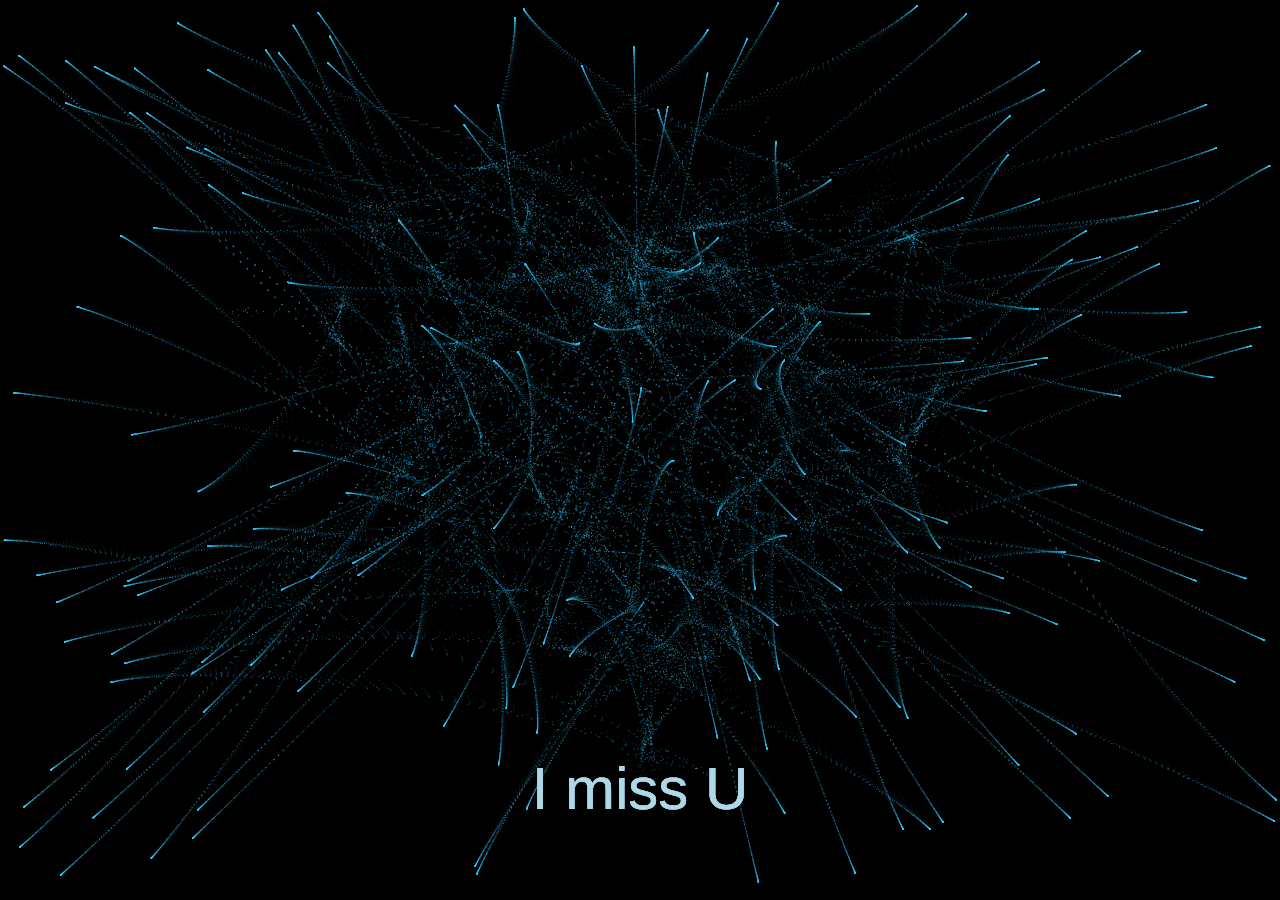
==== love.html @ 4625171a "init file" ====
<!DOCTYPE html>
<html lang="en">
<head>
  <meta charset="UTF-8">
  <meta http-equiv="X-UA-Compatible" content="IE=edge">
  <meta name="viewport" content="width=device-width, initial-scale=1.0">
  <title>Luv U</title>
  <link rel="stylesheet" href="styles/love.css">
</head>
<body>
  <canvas id="heart"></canvas>
  <audio id="backgroundMusic" loop>
    <source src="assets/blue.mp3" type="audio/mpeg">
    Your browser does not support the audio element.
  </audio>
  <script src="script/love.js"></script>
</body>
</html>
---- styles/love.css ----
canvas {
    position: absolute;
    left: 0;
    top: 0;
    width: 100%;
    height: 100%;
    background-color: rgba(0, 0, 0, 0.2);
  }
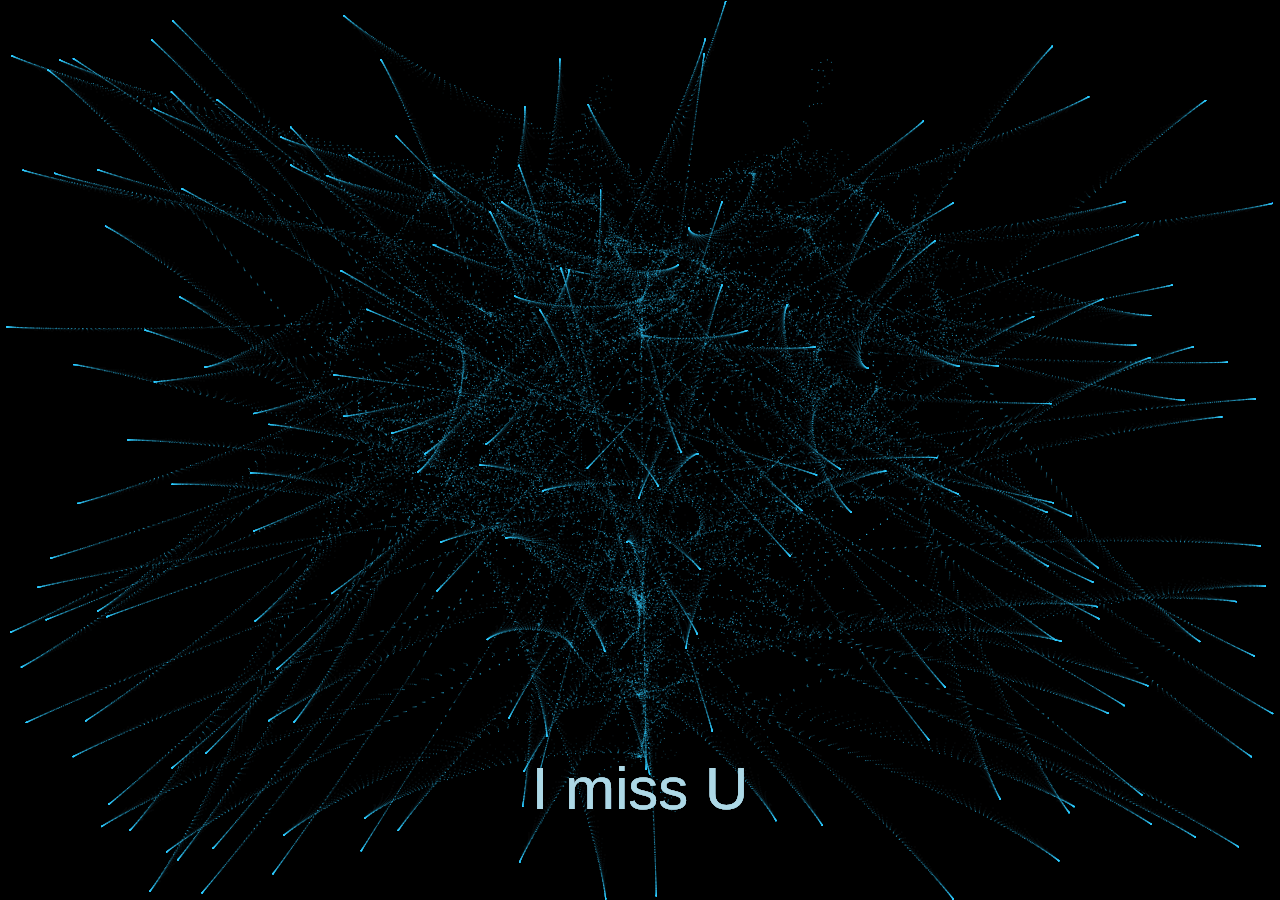
==== commit 654b1a9a: "init file" ====
--- a/love.html
+++ b/love.html
@@ -4,15 +4,39 @@
   <meta charset="UTF-8">
   <meta http-equiv="X-UA-Compatible" content="IE=edge">
   <meta name="viewport" content="width=device-width, initial-scale=1.0">
+
   <title>Luv U</title>
+
   <link rel="stylesheet" href="styles/love.css">
+
+  <style>
+    html, body {
+      margin: 0;
+      padding: 0;
+      width: 100%;
+      height: 100%;
+      overflow: hidden;
+    }
+
+    #heart {
+      display: block;
+      width: 100vw;
+      height: 100vh;
+    }
+  </style>
+
 </head>
+
 <body>
+
   <canvas id="heart"></canvas>
+
   <audio id="backgroundMusic" loop>
     <source src="assets/blue.mp3" type="audio/mpeg">
     Your browser does not support the audio element.
   </audio>
+
   <script src="script/love.js"></script>
+
 </body>
-</html>
+</html>
